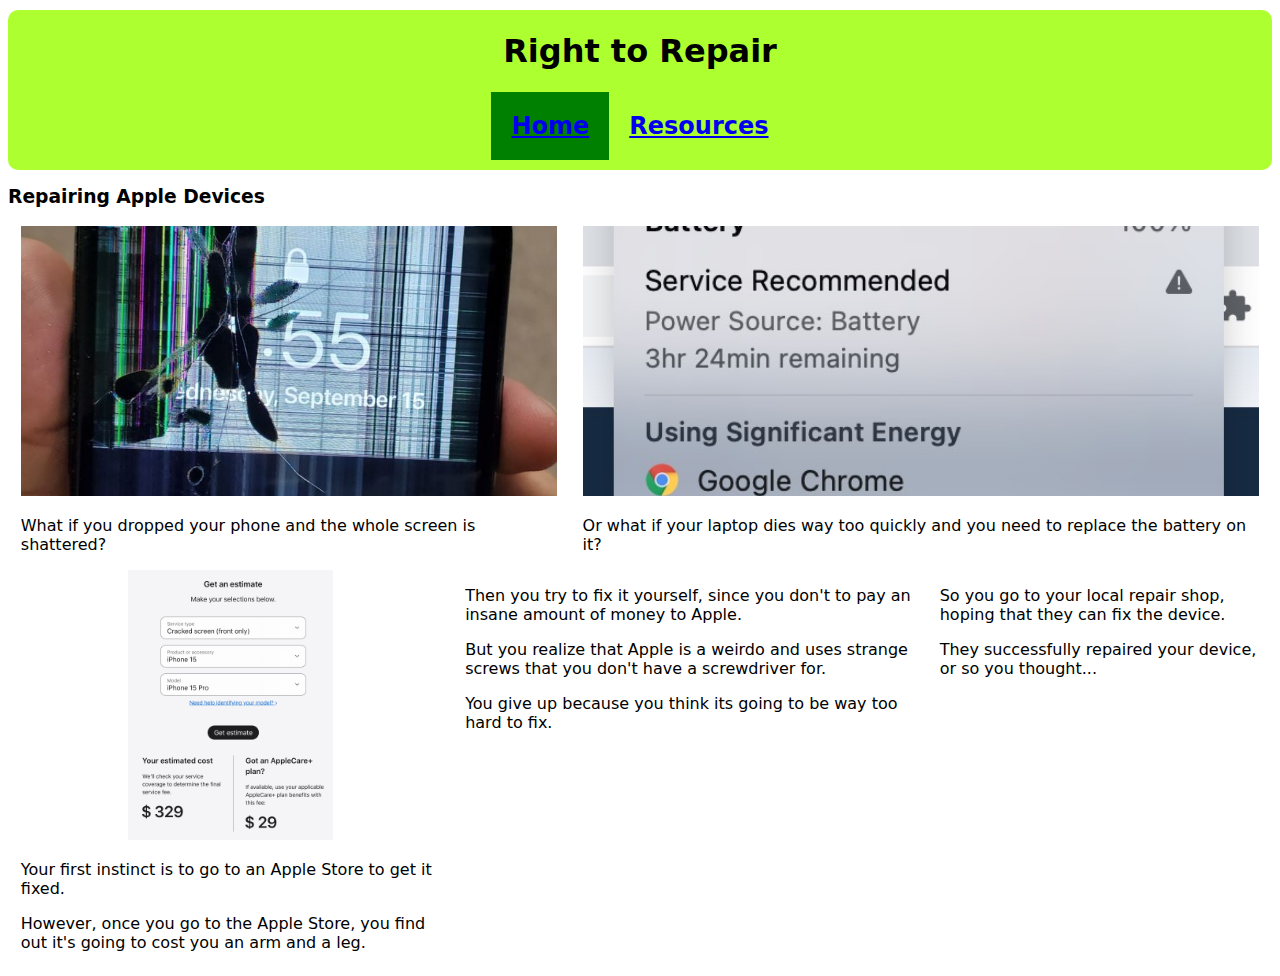
==== applerepair.html @ 3b02e841 "added an apple repair site becasue thats an important topic" ====
<!DOCTYPE html>
<html>
    <head>
        <meta charset="utf-8">
        <meta name="viewport" content="width=device-width, initial-scale=1">
        <!-- linking to a stylesheet -->
        <link rel="stylesheet" type="text/css" href="styles.css">
        <!-- site title -->
        <title>Repairing Apple Devices - Right to Repair</title>
    </head>
    <body>
        <div id="header">
            <h1>Right to Repair</h1>
            <div id="controlbar">
                <!-- style applied for selected tab only -->
                <div id="selected"><h2><a href="index.html">Home</a></h2></div>
                <div><h2><a href="resources.html">Resources</a></h2></div>
            </div>
        </div>
        <h3>Repairing Apple Devices</h3>
        <div class="tripleframer">
            <div>
                <img class="cropdownimg" src="img/crackedscreen.jpg">
                <p>What if you dropped your phone and the whole screen is shattered?</p>
            </div>
            <div>
                <img class="cropdownimg" src="img/servicebattery.png">
                <p>Or what if your laptop dies way too quickly and you need to replace the battery on it?</p>
            </div>
        </div>
        <div class="tripleframer">
            <div>
                <img class="showfullimg" src="img/repairprice.png">
                <p>Your first instinct is to go to an Apple Store to get it fixed.</p>
                <p>However, once you go to the Apple Store, you find out it's going to cost you an arm and a leg.</p>
            </div>
            <div>
                <p>Then you try to fix it yourself, since you don't to pay an insane amount of money to Apple.</p>
                <p>But you realize that Apple is a weirdo and uses strange screws that you don't have a screwdriver for.</p>
                <p>You give up because you think its going to be way too hard to fix.</p>
            </div>
            <div>
                <p>So you go to your local repair shop, hoping that they can fix the device.</p>
                <p>They successfully repaired your device, or so you thought...</p>
            </div>
        </div>
    </body>
</html>
---- styles.css ----
/* this is for webpage control thingy */
#header {
    /* lock to top of page */
    position: sticky;
    /* basically how far from the top to lock it at */
    top: 10px;
    /* center align any text in header */
    text-align: center;
    /* green yellow background color so that things don't look weird */
    background-color: greenyellow;
    border-radius: 10px;
    /* make things less verically constrained */
    padding-top: 1px;
    padding-bottom: 10px;
}

#controlbar {
    /* set up flexbox func; vscode told me that flex is basically flexbox */
    display: flex;
    /* make things in flexbox show up in center */
    justify-content: center;
}

/* one cool thing i found out while looking at w3schools (https://www.w3schools.com/css/tryit.asp?filename=trycss3_flexbox) is that you can have certain descendants of an id have a special effect */
#controlbar > div {
    /* make things less horizontally constrained */
    padding-left: 20px;
    padding-right: 20px;
}

.tripleframer {
    display: flex;
}

.tripleframer > div {
    padding-left: 1vw;
    padding-right: 1vw;
}

.tripleframer img {
    height: 30vh;
    width: 100%;
}

.cropdownimg {
    object-fit: cover;
}

.showfullimg {
    object-fit: scale-down;
}

/* this is for the selected tab i guess */
#selected {
    background-color: green;
    color: greenyellow;
}

body {
    /* i was using vscode unfortunately and system-ui got autosuggested and i was like i think this is how i can get the default os font on here which would be really cool */
    font-family: system-ui, -apple-system, BlinkMacSystemFont, 'Segoe UI', Roboto, Oxygen, Ubuntu, Cantarell, 'Open Sans', 'Helvetica Neue', sans-serif;
}
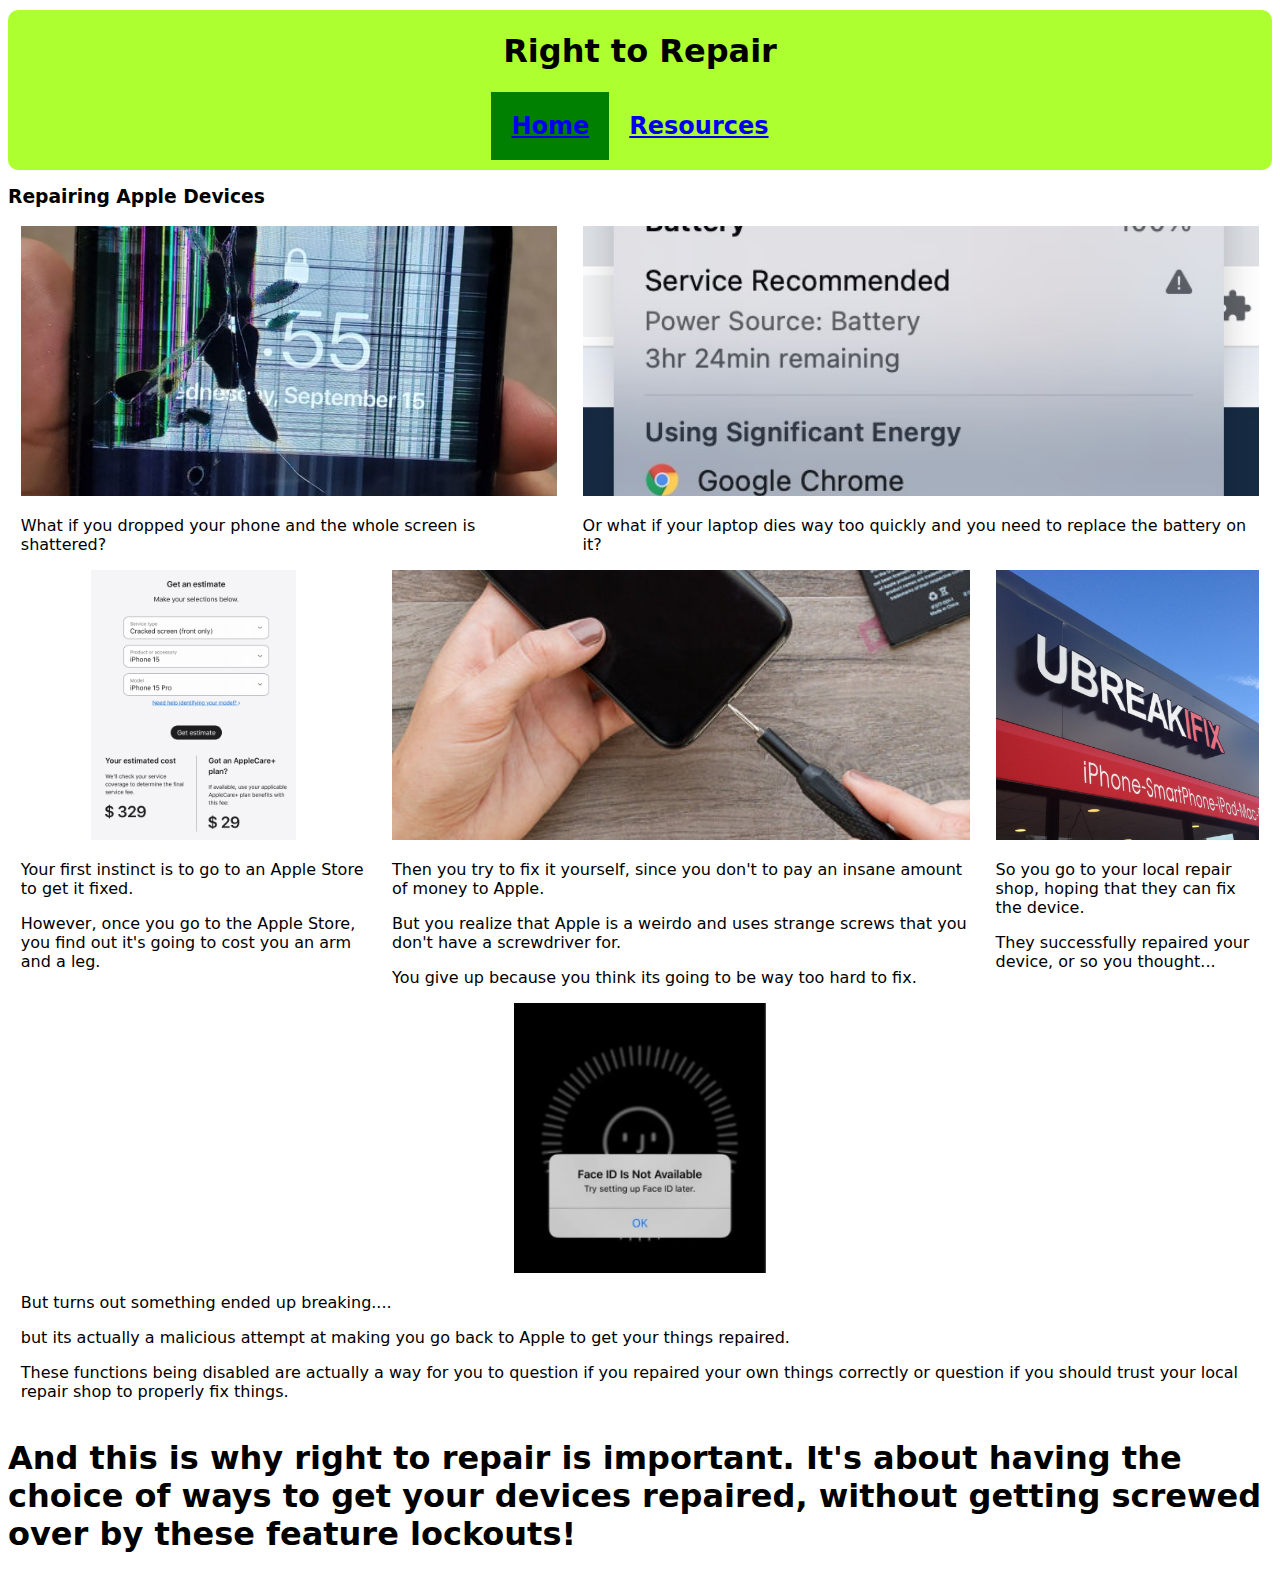
==== commit 7970d8cc: "added apple example" ====
--- a/applerepair.html
+++ b/applerepair.html
@@ -35,14 +35,25 @@
                 <p>However, once you go to the Apple Store, you find out it's going to cost you an arm and a leg.</p>
             </div>
             <div>
+                <img class="cropdownimg" src="img/selfrepair.jpg">
                 <p>Then you try to fix it yourself, since you don't to pay an insane amount of money to Apple.</p>
                 <p>But you realize that Apple is a weirdo and uses strange screws that you don't have a screwdriver for.</p>
                 <p>You give up because you think its going to be way too hard to fix.</p>
             </div>
             <div>
+                <img class="cropdownimg" src="img/ubreakifix.jpg">
                 <p>So you go to your local repair shop, hoping that they can fix the device.</p>
                 <p>They successfully repaired your device, or so you thought...</p>
             </div>
         </div>
+        <div class="tripleframer">
+            <div>
+                <img class="showfullimg" src="img/faceidbroken.webp">
+                <p>But turns out something ended up breaking....</p>
+                <p>but its actually a malicious attempt at making you go back to Apple to get your things repaired.</p>
+                <p>These functions being disabled are actually a way for you to question if you repaired your own things correctly or question if you should trust your local repair shop to properly fix things.</p>
+            </div>
+        </div>
+        <h1>And this is why right to repair is important. It's about having the choice of ways to get your devices repaired, without getting screwed over by these feature lockouts!</h1>
     </body>
 </html>